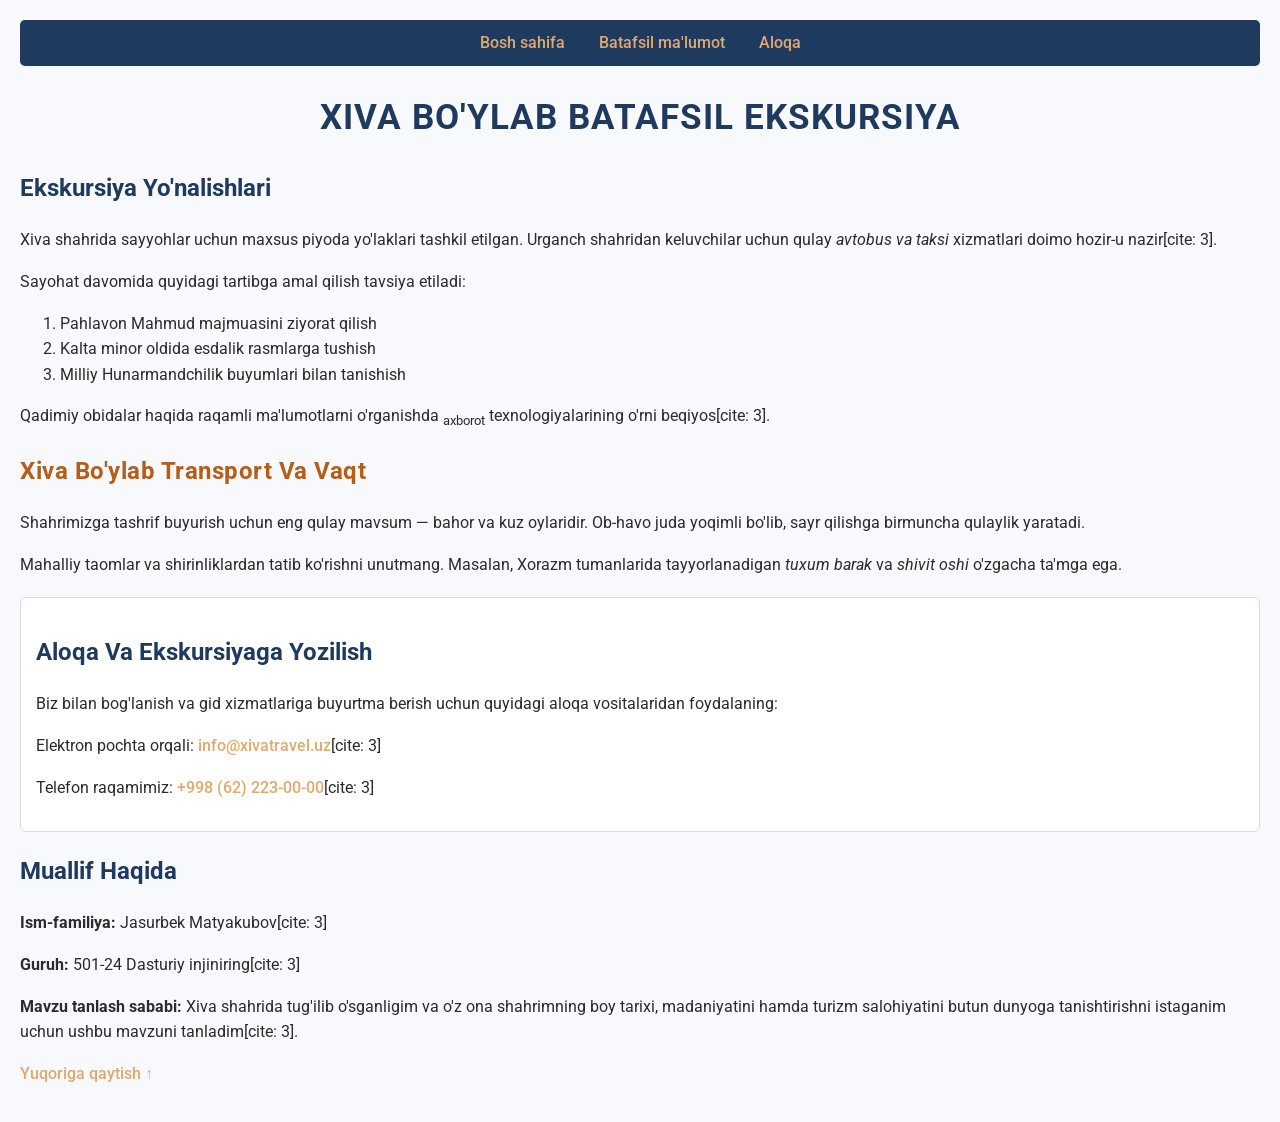
==== amaliyot_01/batafsil.html @ d9761464 "bajarish" ====
<!DOCTYPE html>
<html lang="uz">
<head>
    <meta charset="UTF-8">
    <meta name="viewport" content="width=device-width, initial-scale=1.0">
    <meta name="description" content="Xiva sayyohlik qo'llanmasining batafsil sahifasi va ekskursiya ma'lumotlari.">
    <title>Batafsil ma'lumot - Xiva sayyohlik qo'llanmasi</title>
    <!-- Google Fonts -->
    <link href="https://fonts.googleapis.com/css2?family=Roboto:wght@400;500;700&display=swap" rel="stylesheet">
    <!-- Tashqi CSS fayl -->
    <link rel="stylesheet" href="css/style.css">
</head>
<body>

    <div id="yuqori-batafsil"></div>

    <!-- Navigatsiya menyusi -->
    <nav>
        <ul>
            <li><a href="index.html">Bosh sahifa</a></li>
            <li><a href="batafsil.html">Batafsil ma'lumot</a></li>
            <li><a href="#aloqa">Aloqa</a></li>
        </ul>
    </nav>

    <header>
        <h1>Xiva bo'ylab batafsil ekskursiya</h1>
    </header>

    <main>
        <section>
            <h2>Ekskursiya yo'nalishlari</h2>
            <p>Xiva shahrida sayyohlar uchun maxsus piyoda yo'laklari tashkil etilgan. Urganch shahridan keluvchilar uchun qulay <em>avtobus va taksi</em> xizmatlari doimo hozir-u nazir[cite: 3].</p>

            <p>Sayohat davomida quyidagi tartibga amal qilish tavsiya etiladi:</p>
            <ol>
                <li>Pahlavon Mahmud majmuasini ziyorat qilish</li>
                <li>Kalta minor oldida esdalik rasmlarga tushish</li>
                <li>Milliy Hunarmandchilik buyumlari bilan tanishish</li>
            </ol>

            <p>Qadimiy obidalar haqida raqamli ma'lumotlarni o'rganishda <sub>axborot</sub> texnologiyalarining o'rni beqiyos[cite: 3].</p>
        </section>

        <section>
            <h2 class="sarlavha-rang">Xiva bo'ylab transport va vaqt</h2>
            <p>Shahrimizga tashrif buyurish uchun eng qulay mavsum &mdash; bahor va kuz oylaridir. Ob-havo juda yoqimli bo'lib, sayr qilishga birmuncha qulaylik yaratadi.</p>
            
            <p>Mahalliy taomlar va shirinliklardan tatib ko'rishni unutmang. Masalan, Xorazm tumanlarida tayyorlanadigan <em>tuxum barak</em> va <em>shivit oshi</em> o'zgacha ta'mga ega.</p>
        </section>

        <!-- Aloqa bo'limi (#aloqa id bilan) -->
        <section id="aloqa">
            <h2>Aloqa va Ekskursiyaga yozilish</h2>
            <p>Biz bilan bog'lanish va gid xizmatlariga buyurtma berish uchun quyidagi aloqa vositalaridan foydalaning:</p>
            <p>Elektron pochta orqali: <a href="mailto:info@xivatravel.uz">info@xivatravel.uz</a>[cite: 3]</p>
            <p>Telefon raqamimiz: <a href="tel:+998622230000">+998 (62) 223-00-00</a>[cite: 3]</p>
        </section>

        <!-- Muallif haqida qismi -->
        <section>
            <h2>Muallif haqida</h2>
            <p><strong>Ism-familiya:</strong> Jasurbek Matyakubov[cite: 3]</p>
            <p><strong>Guruh:</strong> 501-24 Dasturiy injiniring[cite: 3]</p>
            <p><strong>Mavzu tanlash sababi:</strong> Xiva shahrida tug'ilib o'sganligim va o'z ona shahrimning boy tarixi, madaniyatini hamda turizm salohiyatini butun dunyoga tanishtirishni istaganim uchun ushbu mavzuni tanladim[cite: 3].</p>
        </section>
    </main>

    <footer>
        <p><a href="#yuqori-batafsil">Yuqoriga qaytish &uarr;</a></p>
    </footer>

</body>
</html>
---- amaliyot_01/css/style.css ----
/* ==========================================
   CSS O'zgaruvchilari (Palitra)
   ================================---------- */
:root {
    --asosiy-rang: #1f3a5f;
    --ikkilamchi-rang: #e0a96d;
    --fon-rangi: #f7f9fc;
    --matn-rangi: #2b2b2b;
}

/* ==========================================
   Teg selektorlari va Asosiy sozlamalar
   ================================---------- */
body {
    font-family: 'Roboto', Arial, sans-serif;
    background-color: var(--fon-rangi);
    color: var(--matn-rangi);
    line-height: 1.6;
    margin: 0;
    padding: 20px;
}

h1 {
    font-size: 2.2rem;
    font-weight: 700;
    text-transform: uppercase;
    text-align: center;
    color: var(--asosiy-rang);
    letter-spacing: 1px;
}

p {
    font-size: 1rem;
    font-style: normal;
}

/* ==========================================
   Navigatsiya menyusi va Havolalar holati
   ================================---------- */
nav {
    background-color: var(--asosiy-rang);
    padding: 10px;
    border-radius: 5px;
    margin-bottom: 20px;
}

/* Avlod selektori */
nav ul {
    list-style-type: none;
    padding: 0;
    margin: 0;
    text-align: center;
}

nav li {
    display: inline;
    margin: 0 15px;
}

/* Havolalar holati (a, a:hover, a:visited) */
a {
    color: var(--ikkilamchi-rang);
    text-decoration: none;
    font-weight: 500;
}

a:visited {
    color: #9c6b30;
}

a:hover {
    color: white;
    text-decoration: underline;
}

/* ==========================================
   Guruhlangan selektorlar va sinflar (Class/ID)
   ================================---------- */
/* Guruhlangan selektor */
h2, h3 {
    color: var(--asosiy-rang);
    text-transform: capitalize;
}

/* Class selektori */
.izoh {
    font-style: italic;
    color: #555555;
    background-color: #eaeaea;
    padding: 8px;
    border-left: 4px solid var(--ikkilamchi-rang);
}

/* ID selektori */
#aloqa {
    background-color: #ffffff;
    border: 1px solid #dcdcdc;
    padding: 15px;
    margin-top: 20px;
    border-radius: 6px;
}

.sarlavha-rang {
    color: #b85d18;
    letter-spacing: 0.5px;
}
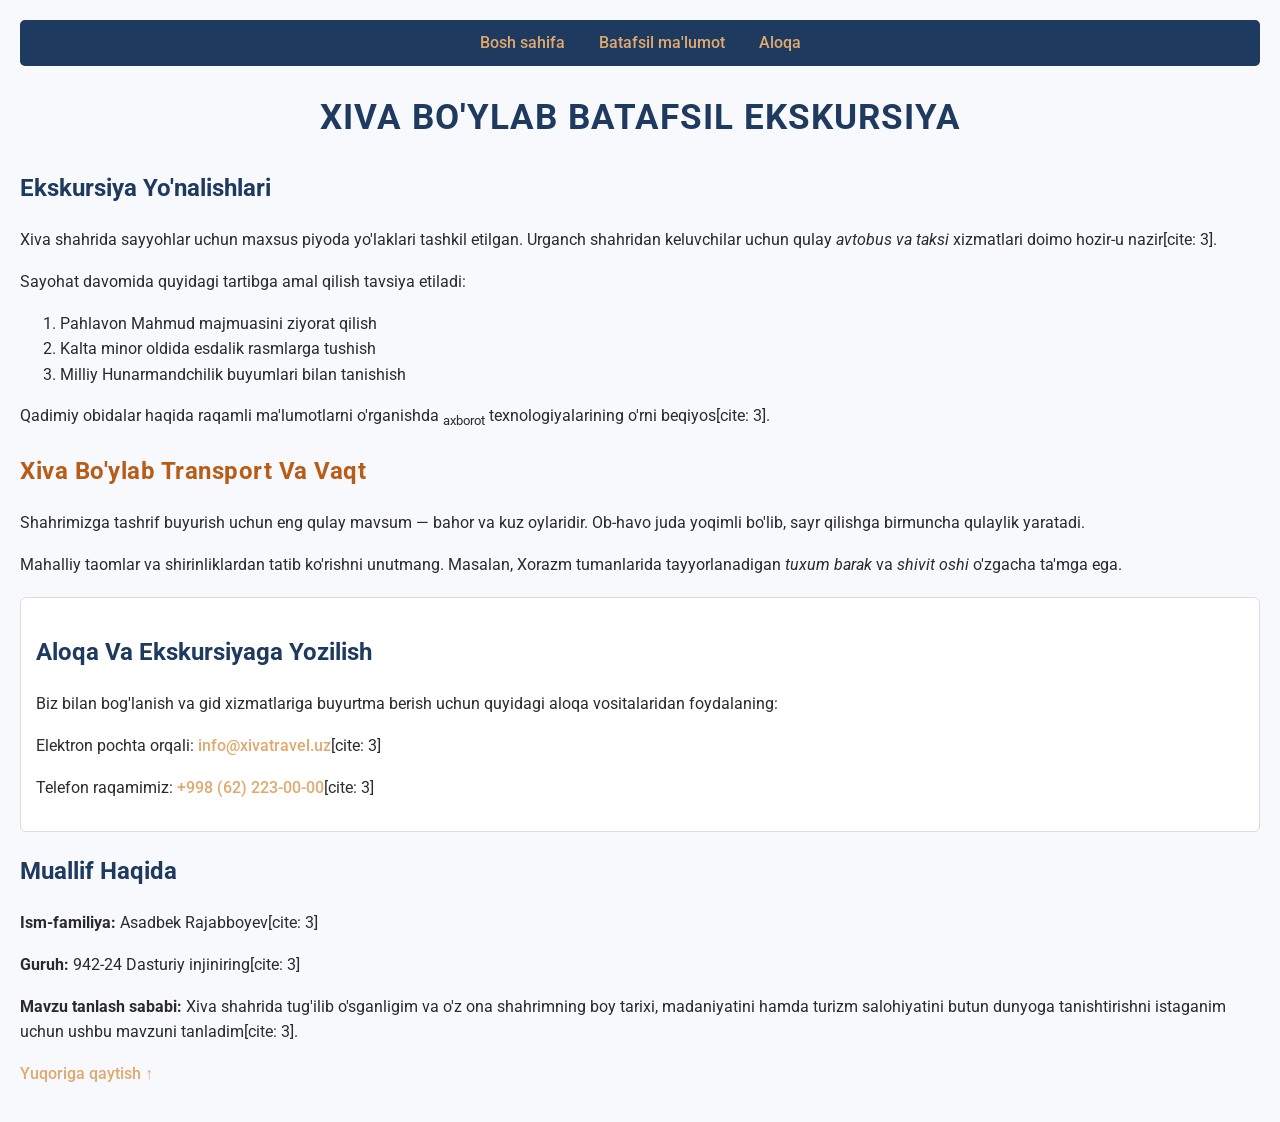
==== commit 228f1d6e: "d sdaf" ====
--- a/amaliyot_01/batafsil.html
+++ b/amaliyot_01/batafsil.html
@@ -56,12 +56,12 @@
             <p>Elektron pochta orqali: <a href="mailto:info@xivatravel.uz">info@xivatravel.uz</a>[cite: 3]</p>
             <p>Telefon raqamimiz: <a href="tel:+998622230000">+998 (62) 223-00-00</a>[cite: 3]</p>
         </section>
-
+        
         <!-- Muallif haqida qismi -->
         <section>
             <h2>Muallif haqida</h2>
-            <p><strong>Ism-familiya:</strong> Jasurbek Matyakubov[cite: 3]</p>
-            <p><strong>Guruh:</strong> 501-24 Dasturiy injiniring[cite: 3]</p>
+            <p><strong>Ism-familiya:</strong> Asadbek Rajabboyev[cite: 3]</p>
+            <p><strong>Guruh:</strong> 942-24 Dasturiy injiniring[cite: 3]</p>
             <p><strong>Mavzu tanlash sababi:</strong> Xiva shahrida tug'ilib o'sganligim va o'z ona shahrimning boy tarixi, madaniyatini hamda turizm salohiyatini butun dunyoga tanishtirishni istaganim uchun ushbu mavzuni tanladim[cite: 3].</p>
         </section>
     </main>
